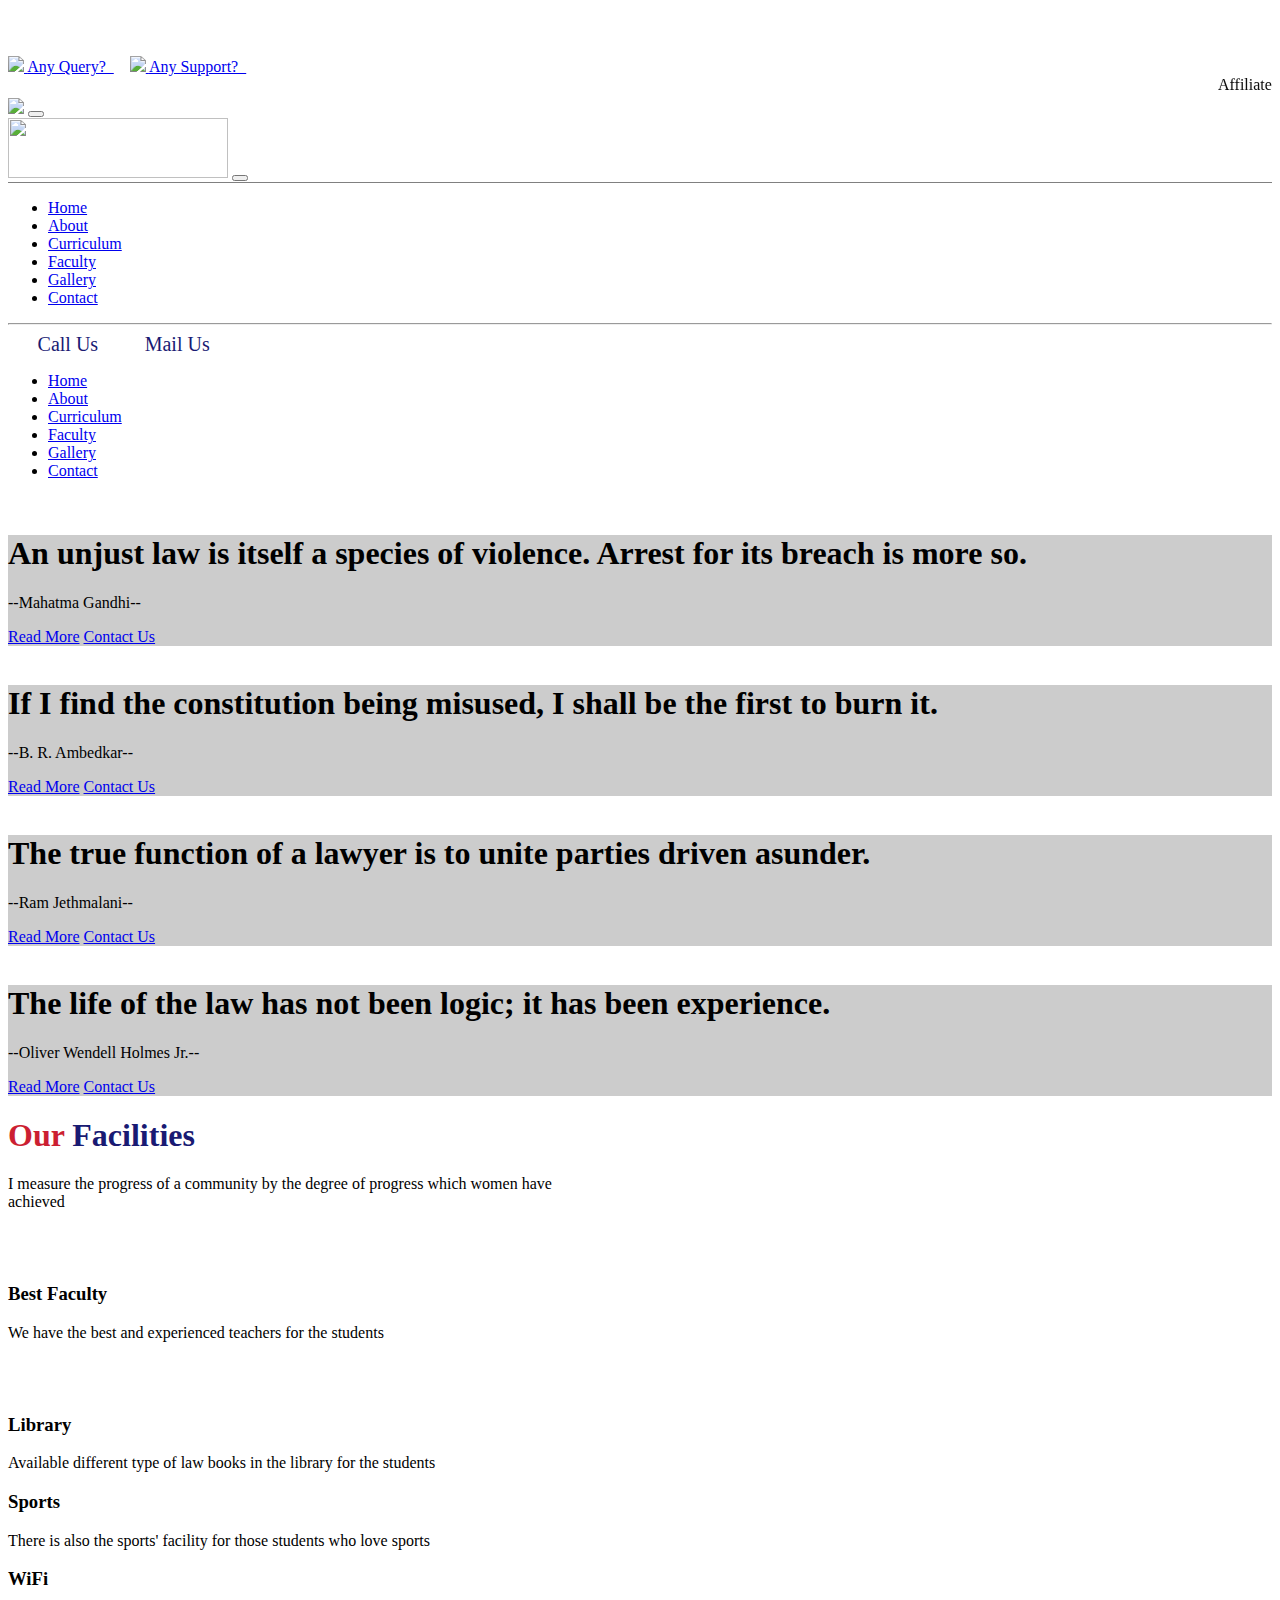
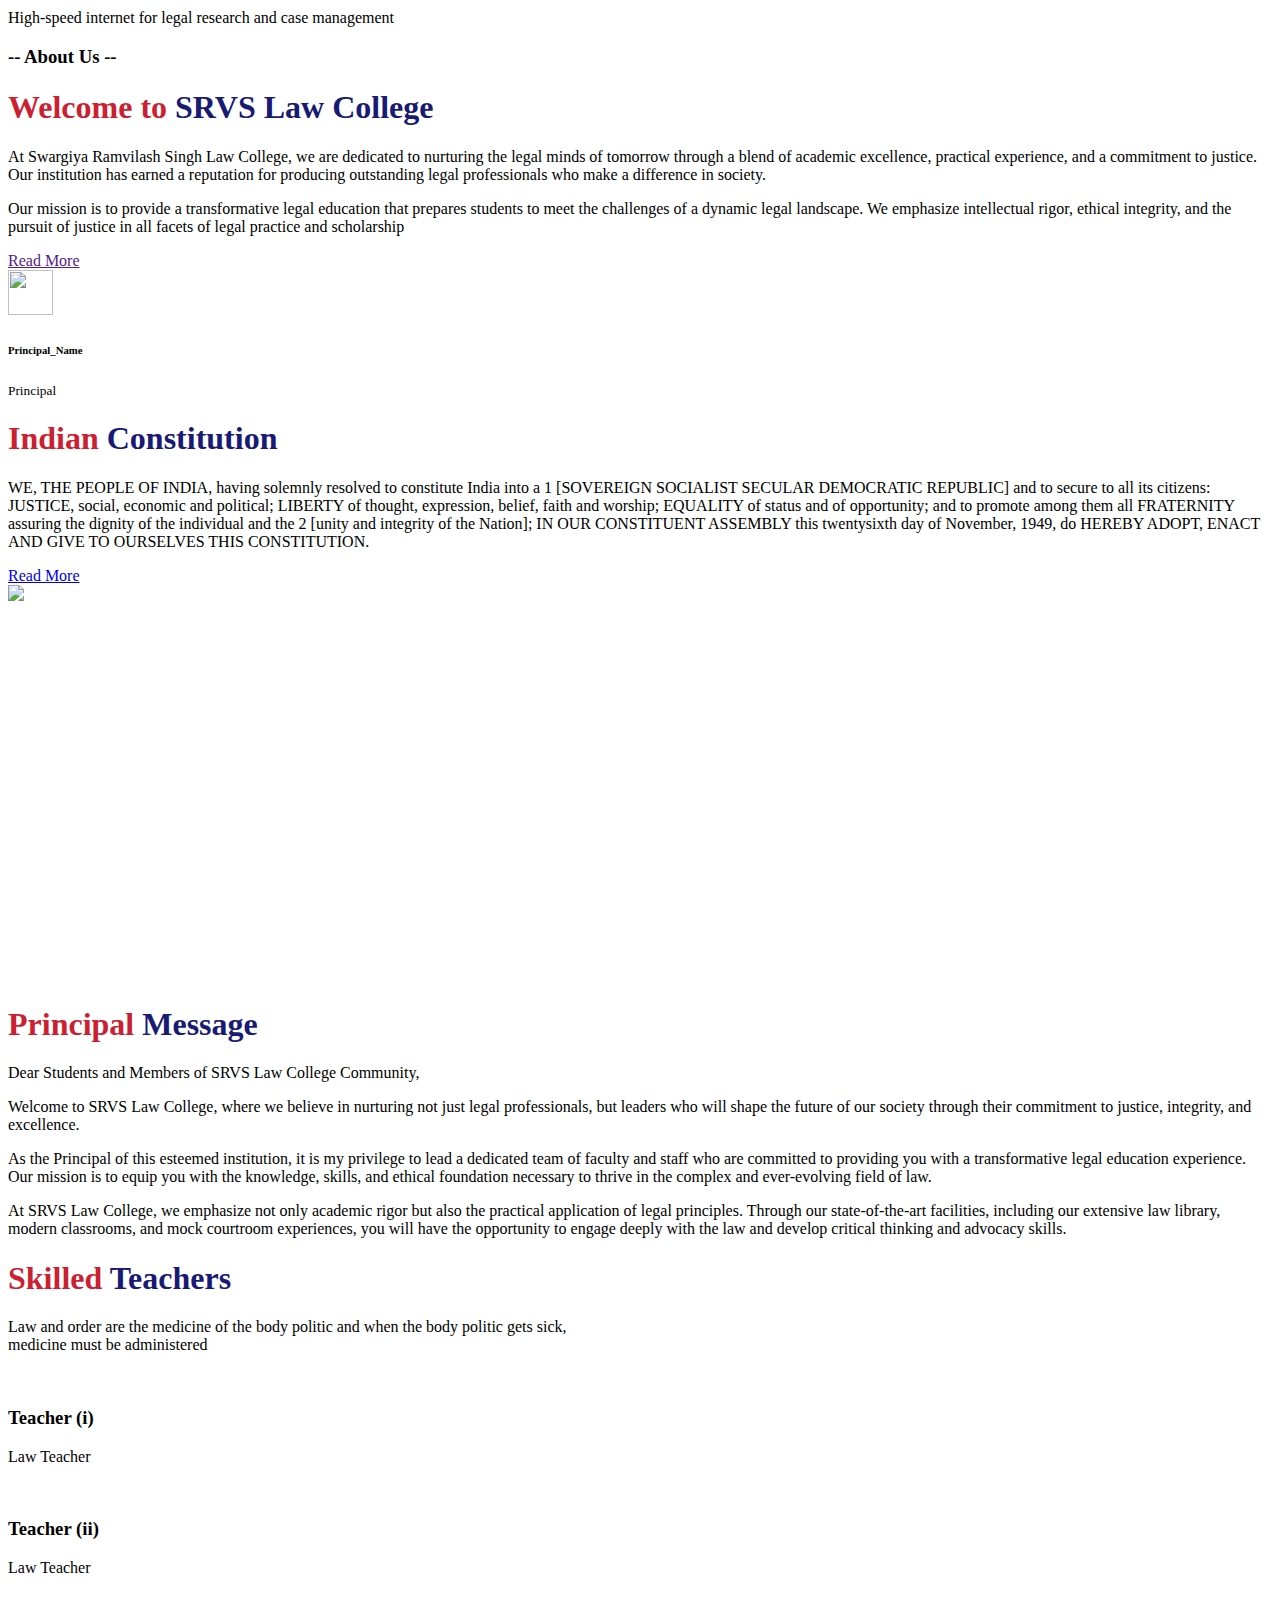
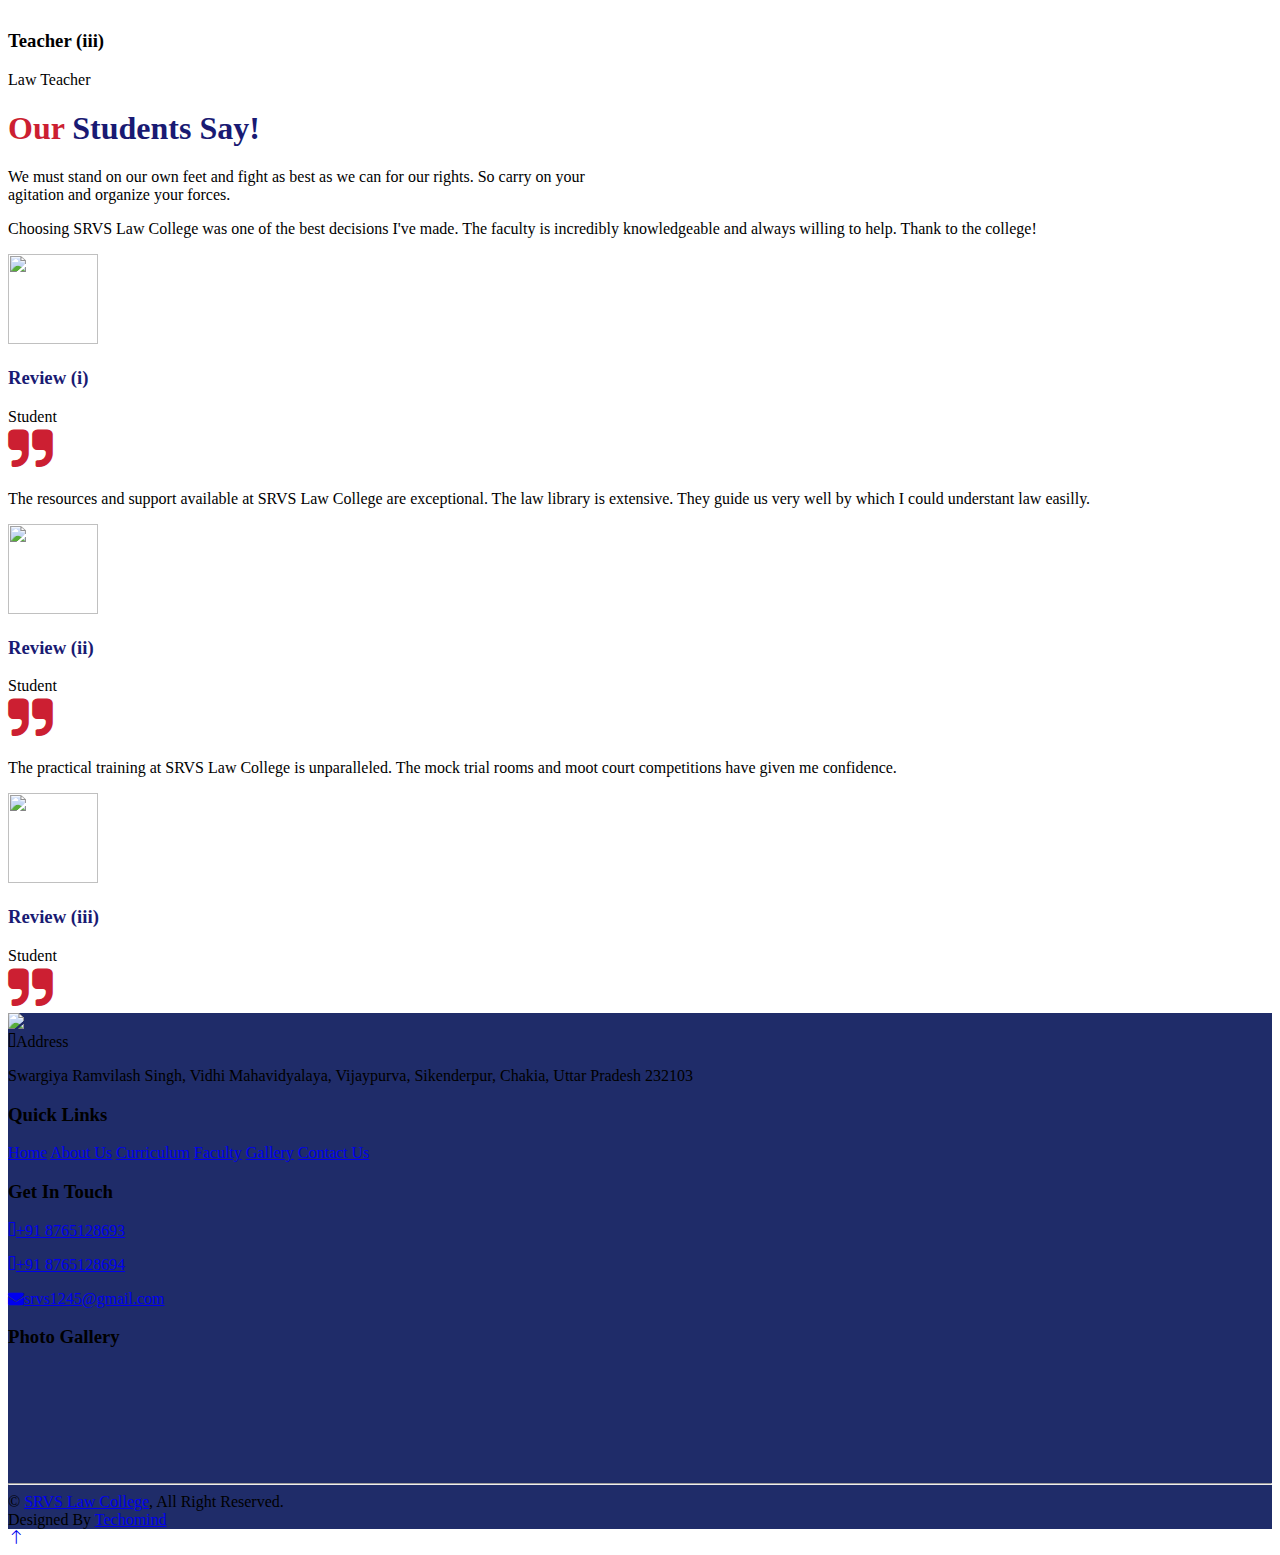
==== index.html @ 348eb36b "Add files via upload" ====
<!DOCTYPE html>
<html lang="en">

<head>
    <meta charset="utf-8">
    <title>Landing Page</title>
    <meta content="width=device-width, initial-scale=1.0" name="viewport">

    <!-- Favicon -->
    <link href="img/titlelogo.jpg" rel="icon">

    <!-- Google Web Fonts -->
    <link rel="preconnect" href="https://fonts.googleapis.com">
    <link rel="preconnect" href="https://fonts.gstatic.com" crossorigin>
    <link href="https://fonts.googleapis.com/css2?family=Heebo:wght@400;500;600&family=Inter:wght@600&family=Lobster+Two:wght@700&display=swap" rel="stylesheet">
    
    <!-- Icon Font Stylesheet -->
    <link href="https://cdnjs.cloudflare.com/ajax/libs/font-awesome/5.10.0/css/all.min.css" rel="stylesheet">
    <link href="https://cdn.jsdelivr.net/npm/bootstrap-icons@1.4.1/font/bootstrap-icons.css" rel="stylesheet">

    <!-- Libraries Stylesheet -->
    <link href="lib/animate/animate.min.css" rel="stylesheet">
    <link href="lib/owlcarousel/assets/owl.carousel.min.css" rel="stylesheet">

    <!-- Customized Bootstrap Stylesheet -->
    <link href="css/bootstrap.min.css" rel="stylesheet">

<!---cdn for font awesome-->
		<link rel="stylesheet" href="https://cdnjs.cloudflare.com/ajax/libs/font-awesome/6.4.2/css/all.min.css"
        integrity="sha512-z3gLpd7yknf1YoNbCzqRKc4qyor8gaKU1qmn+CShxbuBusANI9QpRohGBreCFkKxLhei6S9CQXFEbbKuqLg0DA=="
        crossorigin="anonymous" referrerpolicy="no-referrer" />
		<link rel="stylesheet" href="https://cdnjs.cloudflare.com/ajax/libs/font-awesome/4.7.0/css/font-awesome.min.css">

    <!-- Template Stylesheet -->
    <link href="css/style.css" rel="stylesheet">
</head>

<body>
    <div class="container-xxl bg-white p-0">
        <!-- Spinner Start -->
        <div id="spinner" class="show bg-white position-fixed translate-middle w-100 vh-100 top-50 start-50 d-flex align-items-center justify-content-center">
            <div class="spinner-border text-primary" style="width: 3rem; height: 3rem;" role="status">
                <span class="sr-only">Loading...</span>
            </div>
        </div>
        <!-- Spinner End -->


        <!--top navbar-->
		<div class='container-fluid'>
			<div class='row TopNav'>
				<div class='col-4'>
					<a href='tel:8765128693'>
						<img src='img/phone.png' style='height:25px;'/>
					<span class='TopNavContent'>Any Query?&ensp;</span></a>
					&ensp;
					<a href='mailto: srvs1245@gmail.com'>
						<img src='img/email.png' style='height:25px;'/>
						<span class='TopNavContent'>
						Any Support?&ensp;</span></a>
				</div>
				<div class='col-8'>
				<marquee>
				Affiliated to Mahatma Gandhi Kashi Vidhyapith
				</marquee>
				</div>
			</div>
		</div>
		<!--end of top navbar-->
		<!--- header-->
		<div class="container-fluid sticky-top">
			<!--navbar-->
			<div class="row p-0">
				<div class=""  style="padding:0 !important">
					<nav class="navbar navbar-expand-lg navbar-light" style="background:white;">
						<img class='LogoCss'  src="img/logolaw2.png"/>
						
						<!-- Offcanvas toggle button (visible on all screen sizes) -->
						<button class="navbar-toggler" type="button" data-bs-toggle="offcanvas" data-bs-target="#offcanvasExample"
						aria-controls="offcanvasExample">
							<div class="burger" id="burger">
								<div class="line1"></div>
								<div class="line2"></div>
								<div class="line3"></div>
							</div>
						</button>
						
						<!-- Navbar items -->
						<div class="offcanvas offcanvas-start" tabindex="-1" id="offcanvasExample" aria-labelledby="offcanvasExampleLabel">
							<div class=" offcanvas-header" style='border-bottom:1px solid grey;'>
								<img src="img/logolaw2.png" style="width:220px;height:60px;"/>
								<button type="button" class="btn-close text-reset" data-bs-dismiss="offcanvas" aria-label="Close"></button>
							</div>
							<div class="mt-4 offcanvas-body">
							<ul class="navbar-nav">
							<li class="nav-item selectedmenu">
							<a class="nav-link active" aria-current="page" href="index.html">Home</a>
							</li>
							<li class="nav-item">
							<a class="nav-link active" href="About.html">About</a>
							</li>
							<li class="nav-item">
							<a class="nav-link active" href="Curriculum.html">Curriculum</a>
							</li>
							<li class="nav-item">
							<a class="nav-link active" href="Faculty.html">Faculty</a>
							</li>
							<li class="nav-item">
							<a class="nav-link active" href="Gallery.html">Gallery</a>
							</li>
							<li class="nav-item">
							<a class="nav-link active" href="Contact.html">Contact</a>
							</li>
							</ul><hr>		
				<a href='tel:8765128693'style='text-decoration:none;color:#191A73;font-size:20px;margin-left:9px;'>
								<i class="fa-solid fa-phone-volume"></i>
								
							<span class='TopNavContent'>Call Us&ensp;</span></a>
							&ensp;
							<a href='mailto: srvs1245@gmail.com' style='text-decoration:none;color:#191A73;font-size:20px;'>
<i class="fa-solid fa-envelope"></i>
								<span class='TopNavContent'>
								Mail Us&ensp;</span></a>
						</div>
						
						</div>
						<!-- Navbar items (visible on larger screens) -->
						<div class='MenuGap'></div>
						<div class="collapse navbar-collapse ms-auto" id="navbarNav">
							<ul class="navbar-nav">
								<li class="nav-item selectedmenu">
									<a class="nav-link" aria-current="page" href="index.html">Home</a>
								</li>
								<li class="nav-item">
									<a class="nav-link active" href="About.html">About</a>
								</li>
								<li class="nav-item">
									<a class="nav-link active" href="Curriculum.html">Curriculum</a>
								</li>
								<li class="nav-item">
									<a class="nav-link active" href="Faculty.html">Faculty</a>
								</li>
								<li class="nav-item">
									<a class="nav-link active" href="Gallery.html">Gallery</a>
								</li>
								<li class="nav-item">
									<a class="nav-link active" href="Contact.html">Contact</a>
								</li>
							</ul>
						</div>
					</nav>
				</div>
			</div>
		</div>
		<!--end of navbar-->


        <!-- Carousel Start -->
        <div class="container-fluid p-0 mb-5">
            <div class="owl-carousel header-carousel position-relative">
                <div class="owl-carousel-item position-relative">
                    <img class="img-fluid" src="img/Carousel1.jpg" alt="">
                    <div class="position-absolute top-0 start-0 w-100 h-100 d-flex align-items-center" style="background: rgba(0, 0, 0, .2);">
                        <div class="container">
                            <div class="row justify-content-start">
                                <div class="col-10 col-lg-8">
                                    <h1 class="display-2 text-white animated slideInDown mb-4">An unjust law is itself a species of violence. Arrest for its breach is more so.</h1>
                                    <p class="fs-5 fw-medium text-white mb-4 pb-2">--Mahatma Gandhi--</p>
                                    <a href="About.html" class="btn btn MainBtn1 rounded-pill py-sm-3 px-sm-5 me-3 animated slideInLeft">Read More</a>
                                    <a href="Contact.html" class="btn btn MainBtn2 rounded-pill py-sm-3 px-sm-5 animated slideInRight">Contact Us</a>
                                </div>
                            </div>
                        </div>
                    </div>
                </div>
				<div class="owl-carousel-item position-relative">
                    <img class="img-fluid" src="img/Carousel4.jpg" alt="">
                    <div class="position-absolute top-0 start-0 w-100 h-100 d-flex align-items-center" style="background: rgba(0, 0, 0, .2);">
                        <div class="container">
                            <div class="row justify-content-start">
                                <div class="col-10 col-lg-8">
                                    <h1 class="display-2 text-white animated slideInDown mb-4">If I find the constitution being misused, I shall be the first to burn it.</h1>
                                    <p class="fs-5 fw-medium text-white mb-4 pb-2">--B. R. Ambedkar--</p>
                                    <a href="About.html" class="btn btn MainBtn1 rounded-pill py-sm-3 px-sm-5 me-3 animated slideInLeft">Read More</a>
                                    <a href="Contact.html" class="btn btn MainBtn2 rounded-pill py-sm-3 px-sm-5 animated slideInRight">Contact Us</a>
                                </div>
                            </div>
                        </div>
                    </div>
                </div>
				<div class="owl-carousel-item position-relative">
                    <img class="img-fluid" src="img/Carousel3.jpg" alt="">
                    <div class="position-absolute top-0 start-0 w-100 h-100 d-flex align-items-center" style="background: rgba(0, 0, 0, .2);">
                        <div class="container">
                            <div class="row justify-content-start">
                                <div class="col-10 col-lg-8">
                                    <h1 class="display-2 text-white animated slideInDown mb-4">The true function of a lawyer is to unite parties driven asunder.</h1>
                                    <p class="fs-5 fw-medium text-white mb-4 pb-2">--Ram Jethmalani--</p>
               <a href="About.html" class="btn btn MainBtn1 rounded-pill py-sm-3 px-sm-5 me-3 animated slideInLeft">Read More</a>
                                    <a href="Contact.html" class="btn btn MainBtn2 rounded-pill py-sm-3 px-sm-5 animated slideInRight">Contact Us</a>
                                </div>
                            </div>
                        </div>
                    </div>
                </div>
                <div class="owl-carousel-item position-relative">
                    <img class="img-fluid" src="img/Carousel2.jpg" alt="">
                    <div class="position-absolute top-0 start-0 w-100 h-100 d-flex align-items-center" style="background: rgba(0, 0, 0, .2);">
                        <div class="container">
                            <div class="row justify-content-start">
                                <div class="col-10 col-lg-8">
                                    <h1 class="display-2 text-white animated slideInDown mb-4">The life of the law has not been logic; it has been experience.</h1>
                                    <p class="fs-5 fw-medium text-white mb-4 pb-2">--Oliver Wendell Holmes Jr.--</p>
               <a href="About.html" class="btn btn MainBtn1 rounded-pill py-sm-3 px-sm-5 me-3 animated slideInLeft">Read More</a>
                                    <a href="Contact.html" class="btn btn MainBtn2 rounded-pill py-sm-3 px-sm-5 animated slideInRight">Contact Us</a>
                                </div>
                            </div>
                        </div>
                    </div>
                </div>
            </div>
        </div>
        <!-- Carousel End -->


        <!-- Facilities Start -->
        <div class="container-xxl">
            <div class="container">
                <div class="text-center mx-auto mb-5 wow fadeInUp" data-wow-delay="0.1s" style="max-width: 600px;">
				
                    <h1 style='color:#191A73;' class="mb-3">
						<span style='color:#CC1F32;' >Our</span> Facilities
						</h1>
                    <p>I measure the progress of a community by the degree of progress which women have achieved</p>
                </div>
                <div class="row g-4">
                    <div class="col-lg-3 col-sm-6 wow fadeInUp" data-wow-delay="0.1s">
                        <div class="facility-item">
                           
                            <div class="facility-text bg-primary">
							<i class="fa-solid fa-2x fa-user-tie"></i>
                                <h3 class="text-primary mb-3">Best Faculty</h3>
                                <p class="mb-0">We have the best and experienced teachers for the students</p>
                            </div>
                        </div>
                    </div>
                    <div class="col-lg-3 col-sm-6 wow fadeInUp" data-wow-delay="0.3s">
                        <div class="facility-item">
                          
                            <div class="facility-text bg-success">
							<i class="fa-solid fa-2x fa-book"></i>
                                <h3 class="text-success mb-3">Library</h3>
                                <p class="mb-0">Available different type of law books in the library for the students </p>
                            </div>
                        </div>
                    </div>
                    <div class="col-lg-3 col-sm-6 wow fadeInUp" data-wow-delay="0.5s">
                        <div class="facility-item">
                            
                            <div class="facility-text bg-warning">
							<i class="fa-solid fa-2x fa-baseball"></i>
                                <h3 class="text-warning mb-3">Sports</h3>
                                <p class="mb-0">There is also the sports' facility for those students who love sports</p>
                            </div>
                        </div>
                    </div>
                    <div class="col-lg-3 col-sm-6 wow fadeInUp" data-wow-delay="0.7s">
                        <div class="facility-item">
                           
                            <div class="facility-text bg-info">
							<i class="fa-solid fa-2x fa-house-signal"></i>
                                <h3 class="text-info mb-3">WiFi</h3>
                                <p class="mb-0"> High-speed internet for legal research and case management</p>
                            </div>
                        </div>
                    </div>
                </div>
            </div>
        </div>
        <!-- Facilities End -->


        <!-- About Start -->
        <div class="container-xxl py-5 bg-light mt-5">
            <div class="container">
                <div class="row g-5 align-items-center">
                    <div class="col-lg-6 wow fadeInUp" data-wow-delay="0.1s">
					<h3 style='color:black;'>-- About Us --</h3>
                          <h1 style='color:#191A73;' class="mb-3">
						<span style='color:#CC1F32;' >Welcome to</span> SRVS Law College</h1>
                        <p>
At Swargiya Ramvilash Singh Law College, we are dedicated to nurturing the legal minds of tomorrow through a blend of academic excellence, practical experience, and a commitment to justice. Our institution has earned a reputation for producing outstanding legal professionals who make a difference in society.</p>
                        <p class="mb-4">Our mission is to provide a transformative legal education that prepares students to meet the challenges of a dynamic legal landscape. We emphasize intellectual rigor, ethical integrity, and the pursuit of justice in all facets of legal practice and scholarship</p>
                        <div class="row g-4 align-items-center">
                            <div class="col-sm-6">
                                <a class="btn btn MainBtn1 rounded-pill py-3 px-5" href="">Read More</a>
                            </div>
                            <div class="col-sm-6">
                                <div class="d-flex align-items-center">
                                    <img class="rounded-circle flex-shrink-0" src="img/user.jpg" alt="" style="width: 45px; height: 45px;">
                                    <div class="ms-3">
                                        <h6 class="text-primary mb-1">Principal_Name</h6>
                                        <small>Principal</small>
                                    </div>
                                </div>
                            </div>
                        </div>
                    </div>
                    <div class="col-lg-6 about-img wow fadeInUp" data-wow-delay="0.5s">
                        <div class="row">
                            <div class="col-12 text-center">
                                <img class="img-fluid w-75 rounded-circle bg-light p-3" src="img/About1.png" alt="">
                            </div>
                            <div class="col-6 text-start" style="margin-top: -150px;">
                                <img class="img-fluid w-100 rounded-circle bg-light p-3" src="img/About3.jpg" alt="">
                            </div>
                            <div class="col-6 text-end" style="margin-top: -150px;">
                                <img class="img-fluid w-100 rounded-circle bg-light p-3" src="img/About2.png" alt="">
                            </div>
                        </div>
                    </div>
                </div>
            </div>
        </div>
        <!-- About End -->


        <!-- Indian Constitution Start -->
        <div class="discount wow zoomIn" data-wow-delay="0.1s">
            <div class="container">
            <div class="row">
                <div class="section-header">
				
				  <h1 style='color:#191A73;' class="mb-3">
						<span style='color:#CC1F32;' >Indian </span>   Constitution 
							</h1>
                    
                </div>
                <div class="container discount-text">
				<p>WE, THE PEOPLE OF INDIA, having solemnly
resolved to constitute India into a 1
[SOVEREIGN
SOCIALIST SECULAR DEMOCRATIC REPUBLIC] and
to secure to all its citizens:
JUSTICE, social, economic and political;
LIBERTY of thought, expression, belief, faith and
worship;
EQUALITY of status and of opportunity;
and to promote among them all
FRATERNITY assuring the dignity of the individual
and the 2
[unity and integrity of the Nation];
IN OUR CONSTITUENT ASSEMBLY this twentysixth day of November, 1949, do HEREBY ADOPT,
ENACT AND GIVE TO OURSELVES THIS
CONSTITUTION.
</p>
                   <a target='_blank' href='https://www.indiacode.nic.in/bitstream/123456789/19151/1/constitution_of_india.pdf' class="btn btn MainBtn1 rounded-pill py-3 px-5">Read More</a>
                </div>
            </div>
            </div>
        </div>
        <!-- Indian Constitution End -->

<!---Principal Message start--->
   <div class="container-xxl py-5">
            <div class="container">
                <div class="bg-light rounded">
                    <div class="row mt-3 g-0">
                        <div class="col-lg-6 wow fadeIn" data-wow-delay="0.1s" style="min-height: 400px;">
                            <div class="position-relative h-100">
                                <img class="position-absolute w-100 h-100 rounded" src="img/consti.jpg">
                            </div>
                        </div>
                        <div class="col-lg-6 wow fadeIn" data-wow-delay="0.5s">
                            <div class=" d-flex flex-column justify-content-center PrincipalMsg">
                            <h1 style='color:#191A73;' class="">
						<span style='color:#CC1F32;' >Principal </span>   Message 
							</h1>
                                <p class="mb-4 mt-3">
								Dear Students and Members of SRVS Law College Community,</p>
<p>
Welcome to SRVS Law College, where we believe in nurturing not just legal professionals, but leaders who will shape the future of our society through their commitment to justice, integrity, and excellence.</p>
<p>
As the Principal of this esteemed institution, it is my privilege to lead a dedicated team of faculty and staff who are committed to providing you with a transformative legal education experience. Our mission is to equip you with the knowledge, skills, and ethical foundation necessary to thrive in the complex and ever-evolving field of law.</p>
<p>
At SRVS Law College, we emphasize not only academic rigor but also the practical application of legal principles. Through our state-of-the-art facilities, including our extensive law library, modern classrooms, and mock courtroom experiences, you will have the opportunity to engage deeply with the law and develop critical thinking and advocacy skills.
                                </p>
               
                            </div>
                        </div>
                    </div>
                </div>
            </div>
        </div>
<!---Principal Message end--->

        <!-- Team Start -->
        <div class="container-xxl">
            <div class="container">
                <div class="text-center mx-auto mb-5 wow fadeInUp" data-wow-delay="0.1s" style="max-width: 600px;">
                     <h1 style='color:#191A73;' class="">
						<span style='color:#CC1F32;' >Skilled </span>   Teachers 
							</h1>
                    <p>Law and order are the medicine of the body politic and when the body politic gets sick, medicine must be administered</p>
                </div>
                <div class="row g-4">
                    <div class="col-lg-4 col-md-6 wow fadeInUp" data-wow-delay="0.1s">
                        <div class="team-item position-relative">
                            <img class="img-fluid rounded-circle w-75" src="img/Team1.png" alt="">
                            <div class="team-text">
                                <h3>Teacher (i)</h3>
                                <p>Law Teacher</p>
                                <div class="d-flex align-items-center">
                                </div>
                            </div>
                        </div>
                    </div>
                    <div class="col-lg-4 col-md-6 wow fadeInUp" data-wow-delay="0.3s">
                        <div class="team-item position-relative">
                            <img class="img-fluid rounded-circle w-75" src="img/Team2.png" alt="">
                            <div class="team-text">
                                <h3>Teacher (ii)</h3>
                                <p>Law Teacher</p>
                                <div class="d-flex align-items-center">
                     
                                </div>
                            </div>
                        </div>
                    </div>
                    <div class="col-lg-4 col-md-6 wow fadeInUp" data-wow-delay="0.5s">
                        <div class="team-item position-relative">
                            <img class="img-fluid rounded-circle w-75" src="img/Team3.png" alt="">
                            <div class="team-text">
                                <h3>
								Teacher (iii)
								</h3>
                                <p>Law Teacher</p>
                                <div class="d-flex align-items-center">
              
                                </div>
                            </div>
                        </div>
                    </div>
                </div>
            </div>
        </div>
        <!-- Team End -->


        <!-- Testimonial Start -->
        <div class="container-xxl py-5">
            <div class="container">
                <div class="text-center mx-auto mb-5 wow fadeInUp" data-wow-delay="0.1s" style="max-width: 600px;">
                  <h1 style='color:#191A73;' class="">
						<span style='color:#CC1F32;' >Our </span>   Students Say! 
							</h1>
                    <p>We must stand on our own feet and fight as best as we can for our rights. So carry on your agitation and organize your forces. </p>
                </div>
                <div class="owl-carousel testimonial-carousel wow fadeInUp" data-wow-delay="0.1s">
                    <div class="testimonial-item bg-light rounded p-5">
                        <p class="fs-5">Choosing SRVS Law College was one of the best decisions I've made. The faculty is incredibly knowledgeable and always willing to help. Thank to the college!</p>
                        <div class="d-flex align-items-center bg-white me-n5" style="border-radius: 50px 0 0 50px;">
                            <img class="img-fluid flex-shrink-0 rounded-circle" src="img/testimonial1.png" style="width: 90px; height: 90px;">
                            <div class="ps-3">
                                <h3 class="mb-1" style='color:#191A73;'>Review (i)</h3>
                                <span>Student</span>
                            </div>
                            <i class="fa fa-quote-right fa-3x ms-auto d-none d-sm-flex" style='color:#CC1F32;'></i>
                        </div>
                    </div>
                    <div class="testimonial-item bg-light rounded p-5">
                        <p class="fs-5">The resources and support available at SRVS Law College are exceptional. The law library is extensive. They guide us very well by which I could understant law easilly.</p>
                        <div class="d-flex align-items-center bg-white me-n5" style="border-radius: 50px 0 0 50px;">
                            <img class="img-fluid flex-shrink-0 rounded-circle" src="img/testimonial2.png" style="width: 90px; height: 90px;">
                            <div class="ps-3">
                                <h3 class="mb-1" style='color:#191A73;'>Review (ii)</h3>
                                <span>Student</span>
                            </div>
                            <i class="fa fa-quote-right fa-3x ms-auto d-none d-sm-flex" style='color:#CC1F32;'></i>
                        </div>
                    </div>
                    <div class="testimonial-item bg-light rounded p-5">
                        <p class="fs-5">The practical training at SRVS Law College is unparalleled. The mock trial rooms and moot court competitions have given me confidence.</p>
                        <div class="d-flex align-items-center bg-white me-n5" style="border-radius: 50px 0 0 50px;">
                            <img class="img-fluid flex-shrink-0 rounded-circle" src="img/testimonial3.png" style="width: 90px; height: 90px;">
                            <div class="ps-3">
                                <h3 class="mb-1" style='color:#191A73;'>Review (iii)</h3>
                                <span>Student</span>
                            </div>
                            <i class="fa fa-quote-right fa-3x ms-auto d-none d-sm-flex" style='color:#CC1F32;'></i>
                        </div>
                    </div>
                </div>
            </div>
        </div>
        <!-- Testimonial End -->


        <!-- Footer Start -->
        <div class="container-fluid text-white-50 footer mt-5 wow fadeIn" style='background:#1f2c69;' data-wow-delay="0.1s">
                <div class="row">
				 <div class="col-lg-4 col-md-6">
                        <img class='LogoCss mb-4' src='img/logolaw3.png'/><br>
						<i class="fa fa-map-marker-alt me-3 text-light"></i><span class='text-light'>Address</span>
                        <p class='mt-2'>Swargiya Ramvilash Singh, Vidhi Mahavidyalaya, Vijaypurva, Sikenderpur, Chakia, Uttar Pradesh 232103</p>
                    </div>
                    
                    <div class="col-lg-2 col-md-6">
                        <h3 class="text-white mb-4">Quick Links</h3>
						 <a class="btn btn-link text-white-50" href="index.html">Home</a>
                        <a class="btn btn-link text-white-50" href="About.html">About Us</a>
                       
                        <a class="btn btn-link text-white-50" href="Curriculum.html">Curriculum</a>
                        <a class="btn btn-link text-white-50" href="Faculty.html">Faculty</a>
                        <a class="btn btn-link text-white-50" href="Gallery.html">Gallery</a>
						 <a class="btn btn-link text-white-50" href="Contact.html">Contact Us</a>
                    </div>
					<div class="col-lg-3 col-md-6">
                        <h3 class="text-white mb-4">Get In Touch</h3>
                        <a class='ContentLink' href='tel:+91 8765128693'>
                        <p class="mb-2"><i class="fa fa-phone-alt me-3"></i>+91 8765128693</p>
						</a>
						 <a class='ContentLink' href='tel:+91 8765128694 '>
                        <p class="mb-2"><i class="fa fa-phone-alt me-3"></i>+91 8765128694 </p>
						</a>
						 <a class='ContentLink' href='mailto:srvs1245@gmail.com'>
                        <p class="mb-2"><i class="fa fa-envelope me-3"></i>srvs1245@gmail.com</p>
						</a>
                        <!---	<div class="d-flex pt-2">
                            <a class="btn btn-outline-light btn-social" href=""><i class="fab fa-twitter"></i></a>
                            <a class="btn btn-outline-light btn-social" href="https://www.facebook.com/srvsbed.sikanderpur/"><i class="fab fa-facebook-f"></i></a>
                            <a class="btn btn-outline-light btn-social" href=""><i class="fab fa-youtube"></i></a>
                            <a class="btn btn-outline-light btn-social" href=""><i class="fab fa-linkedin-in"></i></a>
                        </div>-->
                    </div>
                    <div class="col-lg-3 col-md-6">
                        <h3 class="text-white mb-4">Photo Gallery</h3>
                        <div class="row g-2 pt-2">
                            <div class="col-4">
                                <img class="img-fluid rounded bg-light p-1" src="img/footimg1.jpg" alt="">
                            </div>
                            <div class="col-4">
                                <img class="img-fluid rounded bg-light p-1" src="img/footimg2.jpg" alt="">
                            </div>
                            <div class="col-4">
                                <img class="img-fluid rounded bg-light p-1" src="img/footimg3.jpg" alt="">
                            </div>
                            <div class="col-4">
                                <img class="img-fluid rounded bg-light p-1" src="img/footimg4.jpg" alt="">
                            </div>
                            <div class="col-4">
                                <img class="img-fluid rounded bg-light p-1" src="img/footimg5.jpg" alt="">
                            </div>
                            <div class="col-4">
                                <img class="img-fluid rounded bg-light p-1" src="img/footimg6.jpg" alt="">
                            </div>
                        </div>
                    </div>
                   
                </div><hr>
            <div class="container-fluid">
                <div class="copyright">
                    <div class="row">
                        <div class="col-md-6 text-center text-md-start mb-3 mb-md-0">
                            &copy; <a class="border-bottom" href="index.html">SRVS Law College</a>, All Right Reserved. 
					
							
                        </div>
                        <div class="col-md-6 text-center text-md-end">
                            <div class="footer-menu">
            Designed By <a class="border-bottom" href="https://techomind.com" target='_blank'>Techomind</a>
                            
                            </div>
                        </div>
                    </div>
                </div>
            </div>
        </div>
        <!-- Footer End -->


        <!-- Back to Top -->
        <a href="#" class="btn btn-lg  btn-lg-square back-to-top"><i class="bi bi-arrow-up"></i></a>
    </div>

    <!-- JavaScript Libraries -->
    <script src="https://code.jquery.com/jquery-3.4.1.min.js"></script>
    <script src="https://cdn.jsdelivr.net/npm/bootstrap@5.0.0/dist/js/bootstrap.bundle.min.js"></script>
    <script src="lib/wow/wow.min.js"></script>
    <script src="lib/easing/easing.min.js"></script>
    <script src="lib/waypoints/waypoints.min.js"></script>
    <script src="lib/owlcarousel/owl.carousel.min.js"></script>

    <!-- Template Javascript -->
    <script src="js/main.js"></script>
</body>

</html>
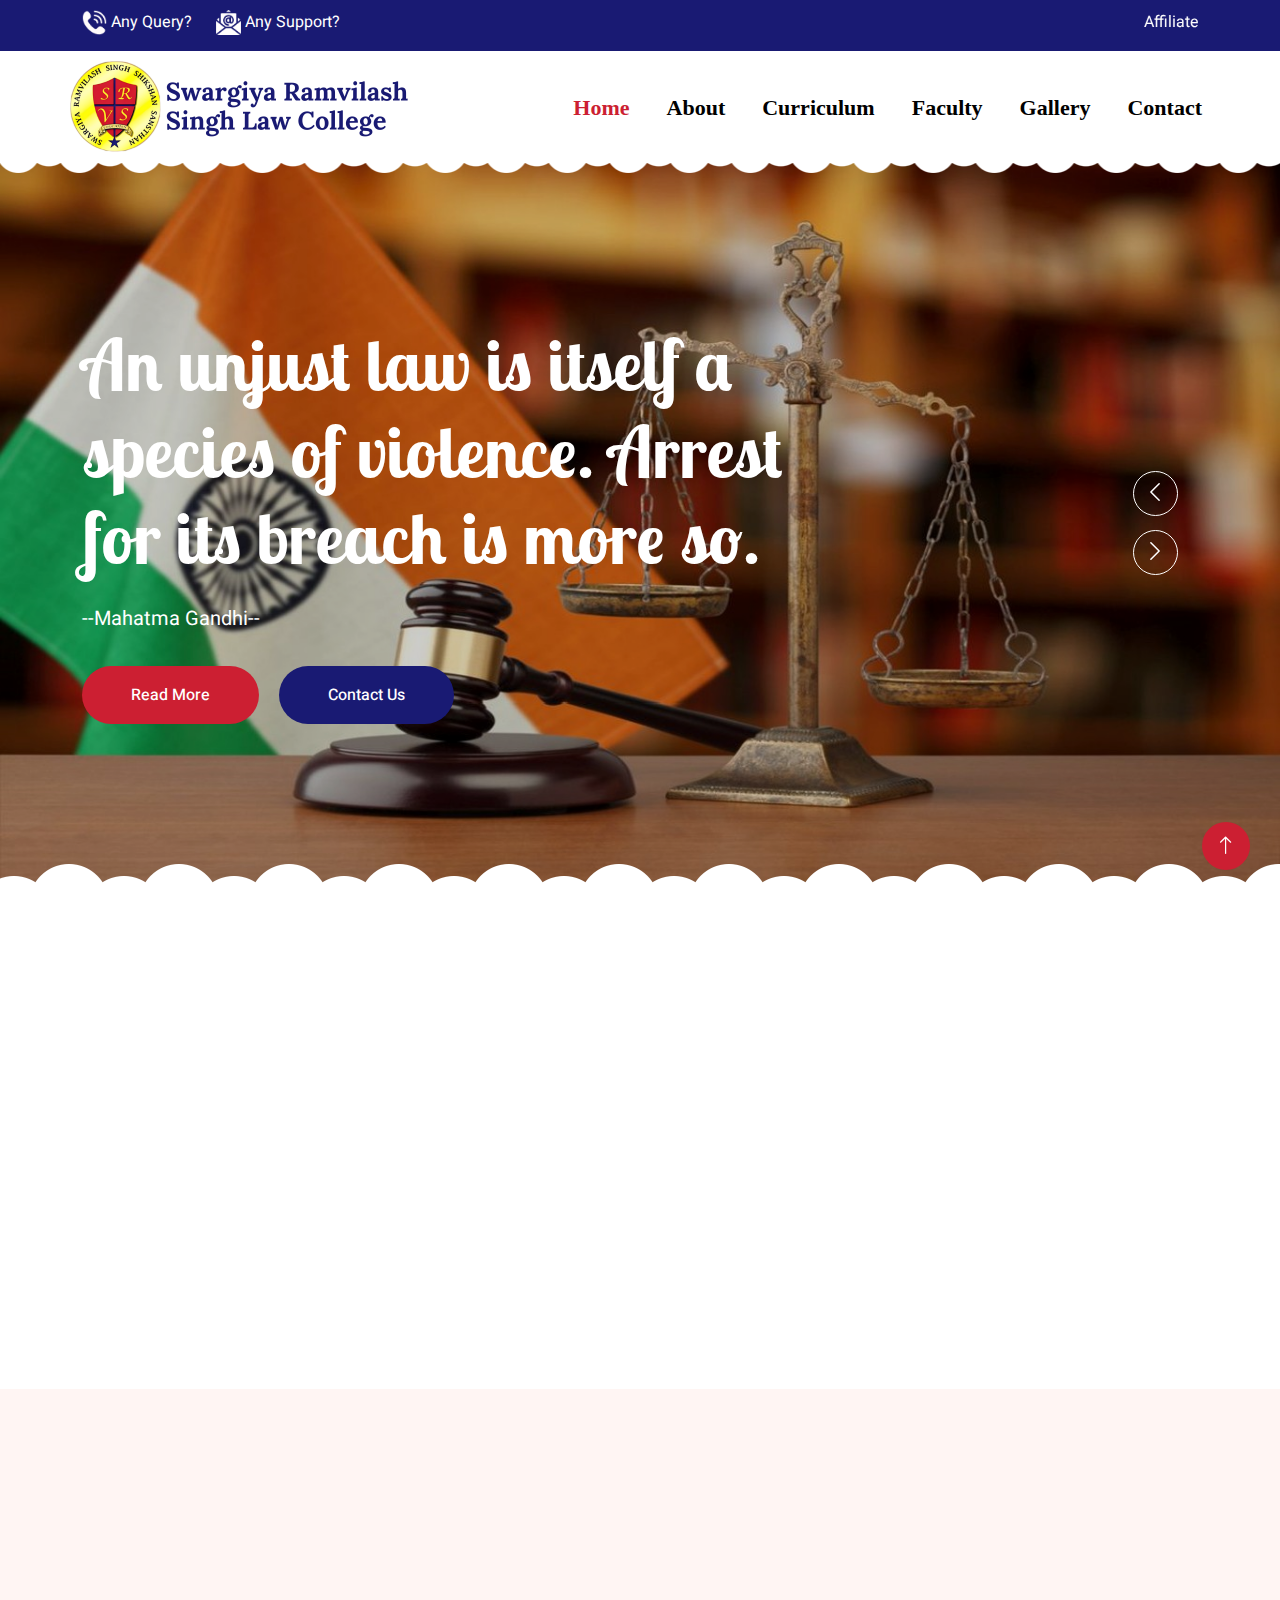
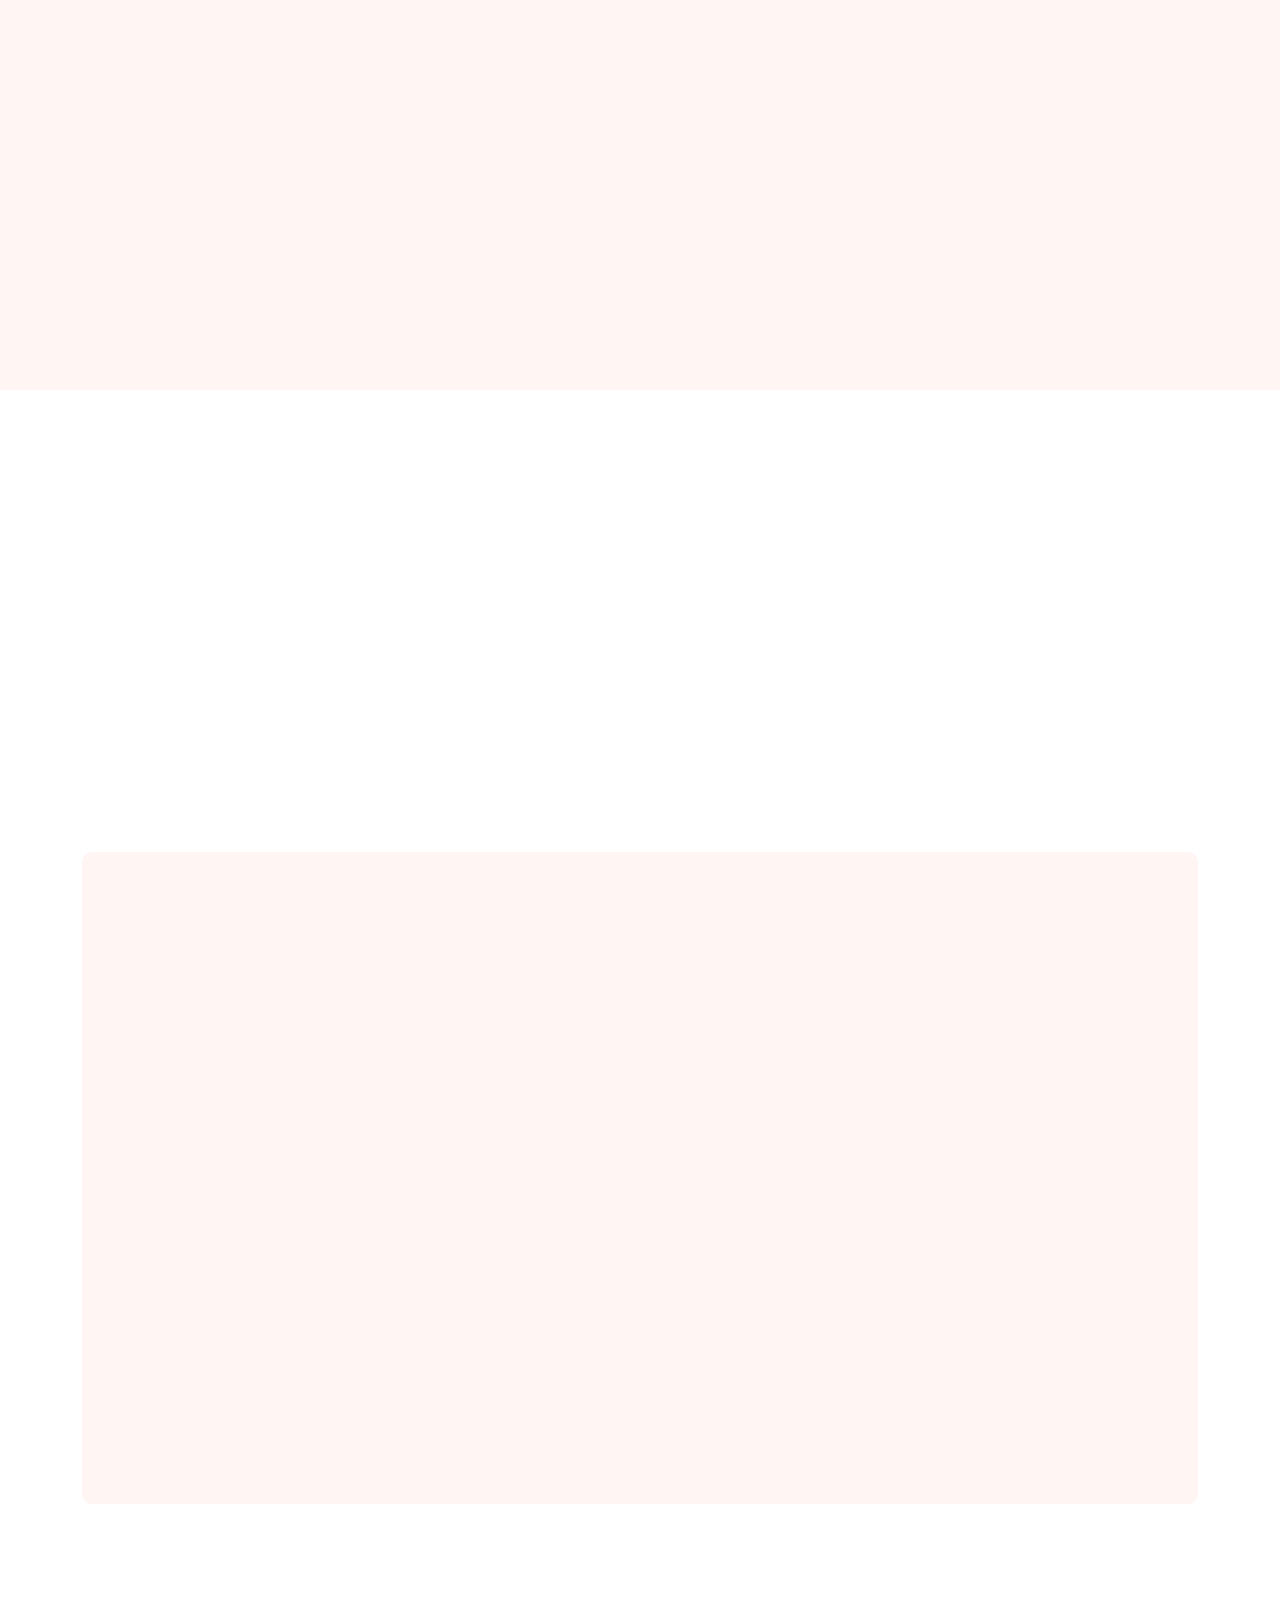
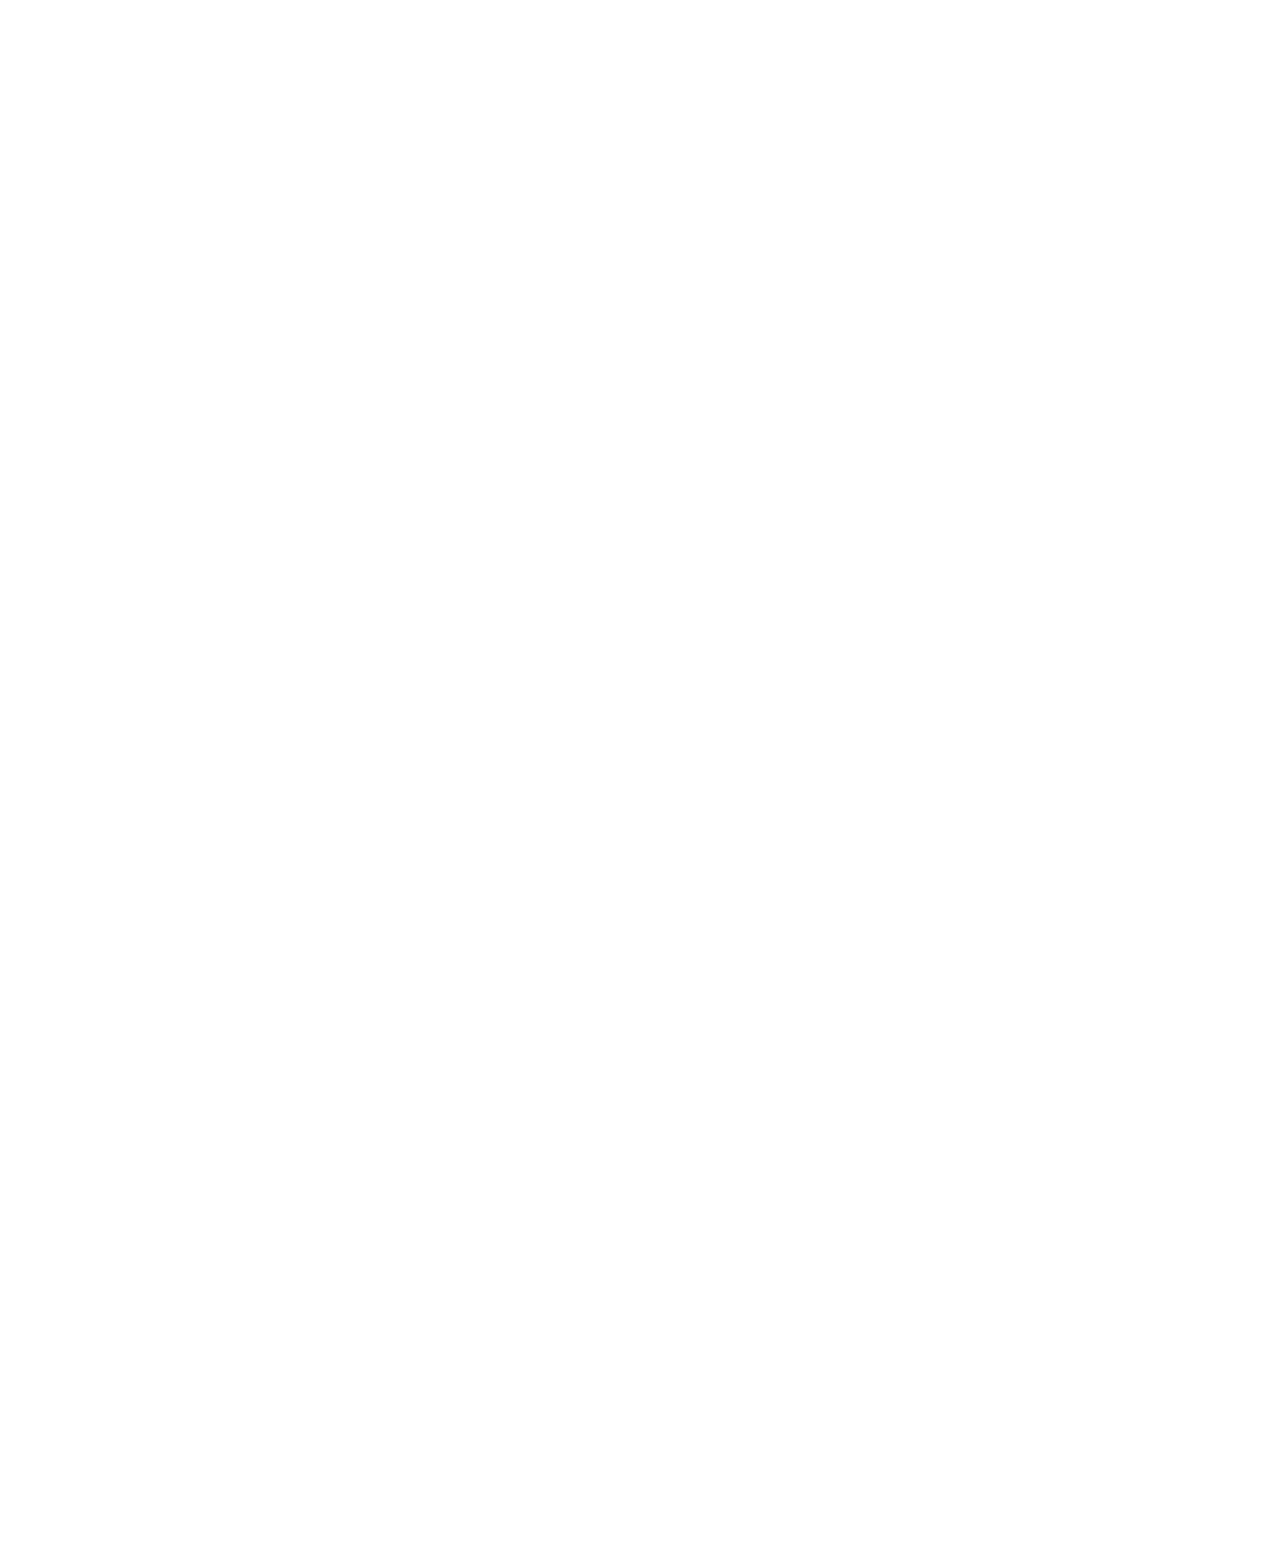
==== commit 0b9f2307: "Update index.html" ====
--- a/index.html
+++ b/index.html
@@ -3,11 +3,11 @@
 
 <head>
     <meta charset="utf-8">
-    <title>Landing Page</title>
+    <title>Welcome to SRVS Law College</title>
     <meta content="width=device-width, initial-scale=1.0" name="viewport">
 
     <!-- Favicon -->
-    <link href="img/titlelogo.jpg" rel="icon">
+    <link href="img/titlelogo.png" rel="icon">
 
     <!-- Google Web Fonts -->
     <link rel="preconnect" href="https://fonts.googleapis.com">
@@ -111,7 +111,8 @@
 							<li class="nav-item">
 							<a class="nav-link active" href="Contact.html">Contact</a>
 							</li>
-							</ul><hr>		
+							</ul>
+										<div style='border-top:1px solid grey;margin:9px -15px;'></div>
 				<a href='tel:8765128693'style='text-decoration:none;color:#191A73;font-size:20px;margin-left:9px;'>
 								<i class="fa-solid fa-phone-volume"></i>
 								
@@ -292,10 +293,8 @@
 At Swargiya Ramvilash Singh Law College, we are dedicated to nurturing the legal minds of tomorrow through a blend of academic excellence, practical experience, and a commitment to justice. Our institution has earned a reputation for producing outstanding legal professionals who make a difference in society.</p>
                         <p class="mb-4">Our mission is to provide a transformative legal education that prepares students to meet the challenges of a dynamic legal landscape. We emphasize intellectual rigor, ethical integrity, and the pursuit of justice in all facets of legal practice and scholarship</p>
                         <div class="row g-4 align-items-center">
-                            <div class="col-sm-6">
-                                <a class="btn btn MainBtn1 rounded-pill py-3 px-5" href="">Read More</a>
-                            </div>
-                            <div class="col-sm-6">
+                         
+                            <div class="col-sm-12">
                                 <div class="d-flex align-items-center">
                                     <img class="rounded-circle flex-shrink-0" src="img/user.jpg" alt="" style="width: 45px; height: 45px;">
                                     <div class="ms-3">
@@ -406,7 +405,7 @@
                 <div class="row g-4">
                     <div class="col-lg-4 col-md-6 wow fadeInUp" data-wow-delay="0.1s">
                         <div class="team-item position-relative">
-                            <img class="img-fluid rounded-circle w-75" src="img/Team1.png" alt="">
+                           <img class="img-fluid rounded-circle w-75" src="img/Team1.png" alt="" style='height:400px;width:400px;'>
                             <div class="team-text">
                                 <h3>Teacher (i)</h3>
                                 <p>Law Teacher</p>
@@ -417,7 +416,7 @@
                     </div>
                     <div class="col-lg-4 col-md-6 wow fadeInUp" data-wow-delay="0.3s">
                         <div class="team-item position-relative">
-                            <img class="img-fluid rounded-circle w-75" src="img/Team2.png" alt="">
+                            <img class="img-fluid rounded-circle w-75" src="img/Team2.png" alt="" style='height:400px;width:400px;'>
                             <div class="team-text">
                                 <h3>Teacher (ii)</h3>
                                 <p>Law Teacher</p>
@@ -429,7 +428,7 @@
                     </div>
                     <div class="col-lg-4 col-md-6 wow fadeInUp" data-wow-delay="0.5s">
                         <div class="team-item position-relative">
-                            <img class="img-fluid rounded-circle w-75" src="img/Team3.png" alt="">
+                            <img class="img-fluid rounded-circle w-75" src="img/Team3.png" alt="" style='height:400px;width:400px;'>
                             <div class="team-text">
                                 <h3>
 								Teacher (iii)
@@ -497,16 +496,19 @@
 
 
         <!-- Footer Start -->
-        <div class="container-fluid text-white-50 footer mt-5 wow fadeIn" style='background:#1f2c69;' data-wow-delay="0.1s">
+        <div class="container-fluid text-white-50 footer mt-3 wow fadeIn" style='background:#1f2c69;' data-wow-delay="0.1s">
                 <div class="row">
 				 <div class="col-lg-4 col-md-6">
-                        <img class='LogoCss mb-4' src='img/logolaw3.png'/><br>
+				 <a href='index.html'>
+                        <img class='LogoCss mb-4' src='img/logolaw3.png'/>
+				 </a>
+						<br>
 						<i class="fa fa-map-marker-alt me-3 text-light"></i><span class='text-light'>Address</span>
                         <p class='mt-2'>Swargiya Ramvilash Singh, Vidhi Mahavidyalaya, Vijaypurva, Sikenderpur, Chakia, Uttar Pradesh 232103</p>
                     </div>
                     
                     <div class="col-lg-2 col-md-6">
-                        <h3 class="text-white mb-4">Quick Links</h3>
+                        <h3 class="text-white mb-4 mt-3">Quick Links</h3>
 						 <a class="btn btn-link text-white-50" href="index.html">Home</a>
                         <a class="btn btn-link text-white-50" href="About.html">About Us</a>
                        
@@ -516,7 +518,7 @@
 						 <a class="btn btn-link text-white-50" href="Contact.html">Contact Us</a>
                     </div>
 					<div class="col-lg-3 col-md-6">
-                        <h3 class="text-white mb-4">Get In Touch</h3>
+                        <h3 class="text-white mb-4 mt-3">Get In Touch</h3>
                         <a class='ContentLink' href='tel:+91 8765128693'>
                         <p class="mb-2"><i class="fa fa-phone-alt me-3"></i>+91 8765128693</p>
 						</a>
@@ -534,7 +536,7 @@
                         </div>-->
                     </div>
                     <div class="col-lg-3 col-md-6">
-                        <h3 class="text-white mb-4">Photo Gallery</h3>
+                        <h3 class="text-white mb-4 mt-3">Photo Gallery</h3>
                         <div class="row g-2 pt-2">
                             <div class="col-4">
                                 <img class="img-fluid rounded bg-light p-1" src="img/footimg1.jpg" alt="">
@@ -595,4 +597,4 @@
     <script src="js/main.js"></script>
 </body>
 
-</html>+</html>
--- a/css/style.css
+++ b/css/style.css
@@ -0,0 +1,840 @@
+/********** Template CSS **********/
+:root {
+    --primary: #FE5D37;
+    --light: #FFF5F3;
+    --dark: #103741;
+}
+
+.back-to-top {
+    position: fixed;
+    display: none;
+    right: 30px;
+    bottom: 30px;
+    z-index: 99;
+	background:#CC1F32;
+	color:white;
+}
+.back-to-top:hover {
+	background:white;
+	color:black !important;
+	border:1px solid grey;
+}
+
+
+/*** Spinner ***/
+#spinner {
+    opacity: 0;
+    visibility: hidden;
+    transition: opacity .5s ease-out, visibility 0s linear .5s;
+    z-index: 99999;
+}
+
+#spinner.show {
+    transition: opacity .5s ease-out, visibility 0s linear 0s;
+    visibility: visible;
+    opacity: 1;
+}
+
+
+/*** Button ***/
+.btn {
+    font-weight: 500;
+    transition: .5s;
+}
+
+.MainBtn1 {
+    color: #FFFFFF;
+	background:#CC1F32;
+}
+
+.MainBtn2 {
+    color: #FFFFFF;
+	background:#191A73;
+}
+
+.MainBtn1,.MainBtn2:hover
+{
+	color: #FFFFFF !important;
+}
+
+.btn-square {
+    width: 38px;
+    height: 38px;
+}
+
+.btn-sm-square {
+    width: 32px;
+    height: 32px;
+}
+
+.btn-lg-square {
+    width: 48px;
+    height: 48px;
+}
+
+.btn-square,
+.btn-sm-square,
+.btn-lg-square {
+    padding: 0;
+    display: flex;
+    align-items: center;
+    justify-content: center;
+    font-weight: normal;
+    border-radius: 50px;
+}
+
+
+/*** Heading ***/
+h1,
+h2,
+h3,
+h4,
+.h1,
+.h2,
+.h3,
+.h4,
+.display-1,
+.display-2,
+.display-3,
+.display-4,
+.display-5,
+.display-6 {
+    font-family: 'Lobster Two', cursive;
+    font-weight: 700;
+}
+
+h5,
+h6,
+.h5,
+.h6 {
+    font-weight: 600;
+}
+
+.font-secondary {
+    font-family: 'Lobster Two', cursive;
+}
+
+
+/*Top Navbar*/
+.TopNav
+{
+background:#191A73;
+color:white;
+padding: 10px 70px;
+}
+.TopNav a
+{
+	color:white;
+	text-decoration:none;
+}
+.TopNav a:hover
+{
+	color:white;
+}
+/*end of Top Navbar*/
+/*navbar css*/
+.navbar {
+    background-color: #333;
+    color: #fff;
+    padding: 10px 70px;
+}
+
+.navbar-container {
+    display: flex;
+    justify-content: space-between;
+}
+
+.brand {
+    font-size: 24px;
+}
+
+.nav-link {
+    display: block;
+    padding: .5rem 1rem;
+    color: black !important;
+    text-decoration: none !important;
+    transition: color .15s ease-in-out, background-color .15s ease-in-out, border-color .15s ease-in-out;
+    font-size: 22px;
+    font-weight: 600;
+	font-family:ariel;
+}
+
+.navbar-nav {
+    display: flex;
+    flex-direction: column;
+    padding-left: 0;
+    margin-bottom: 0;
+    gap: 21px;
+    list-style: none;
+}
+
+.nav-links li {
+    margin-right: 20px;
+}
+
+.nav-links a {
+    text-decoration: none;
+    color: #fff;
+}
+
+.burger {
+    display: none;
+    flex-direction: column;
+    cursor: pointer;
+}
+
+.line1, .line2, .line3 {
+    width: 20px;
+    height: 3px;
+    background-color: black;
+    margin: 3px;
+    transition: all 0.3s ease;
+}
+
+
+/* Media query for mobile */
+
+@media screen and (max-width: 991px) {
+    .nav-links {
+		list-style: none;
+		display: flex;
+		flex-direction: column;
+		position: absolute;
+		top: 58px;
+		left: -100%; /* Initially off-screen to the left */
+		width:50%;
+		padding: 20px;
+		box-sizing: border-box;
+		transition: left 0.5s ease-in-out; /* Add transition */
+	}
+	.nav-item .nav-link
+{
+	margin-top:-30px;
+	margin-left:10px;
+	font-size:18px;
+}
+	.nav-links.active {
+		left: 0; /* Slide into view */
+	}
+	
+    .burger {
+        display: flex;
+	}
+}
+/*css for topnavbar media query*/
+@media screen and (max-width: 1030px) {
+.TopNavContent
+{
+display:none;
+}
+}
+
+/*css for navbar gap*/
+.MenuGap
+{
+width:600px;	
+}
+
+/*media query for navbar*/
+
+@media (max-width: 743px) {
+	 .navbar {
+		 padding: 10px 40px;
+}
+.TopNav
+{
+ padding: 10px 40px;
+}
+}
+
+@media (max-width: 500px) {
+	.navbar {
+		 padding: 10px 10px;
+}
+.TopNav
+{
+ padding: 10px 10px;
+}
+.LogoCss
+{
+	width:220px;
+	height:60px;
+}
+}
+/*css for selected menu*/
+.selectedmenu .nav-link 
+{
+  color:#CC1F32 !important;
+  font-weight:bold;
+  font-size:22px;
+}
+
+/**end of navbar*/	
+
+/*** Header ***/
+.header-carousel::before,
+.header-carousel::after,
+.page-header::before,
+.page-header::after {
+    position: absolute;
+    content: "";
+    width: 100%;
+    height: 10px;
+    top: 0;
+    left: 0;
+    background: url(../img/bg-header-top.png) center center repeat-x;
+    z-index: 1;
+}
+
+.header-carousel::after,
+.page-header::after {
+    height: 19px;
+    top: auto;
+    bottom: 0;
+    background: url(../img/bg-header-bottom.png) center center repeat-x;
+}
+
+@media (max-width: 768px) {
+    .header-carousel .owl-carousel-item {
+        position: relative;
+        min-height: 500px;
+    }
+    
+    .header-carousel .owl-carousel-item img {
+        position: absolute;
+        width: 100%;
+        height: 100%;
+        object-fit: cover;
+    }
+
+    .header-carousel .owl-carousel-item p {
+        font-size: 16px !important;
+        font-weight: 400 !important;
+    }
+
+    .header-carousel .owl-carousel-item h1 {
+        font-size: 30px;
+        font-weight: 600;
+    }
+}
+
+@media (max-width: 600px) {
+    .header-carousel .owl-carousel-item {
+        position: relative;
+        min-height: 400px;
+    }
+}
+
+@media (max-width: 450px) {
+    .header-carousel .owl-carousel-item {
+        position: relative;
+        min-height: 300px;
+    }
+}
+.header-carousel .owl-nav {
+    position: absolute;
+    top: 50%;
+    right: 8%;
+    transform: translateY(-50%);
+    display: flex;
+    flex-direction: column;
+}
+
+.header-carousel .owl-nav .owl-prev,
+.header-carousel .owl-nav .owl-next {
+    margin: 7px 0;
+    width: 45px;
+    height: 45px;
+    display: flex;
+    align-items: center;
+    justify-content: center;
+    color: #FFFFFF;
+    background: transparent;
+    border: 1px solid #FFFFFF;
+    border-radius: 45px;
+    font-size: 22px;
+    transition: .5s;
+}
+
+.header-carousel .owl-nav .owl-prev:hover,
+.header-carousel .owl-nav .owl-next:hover {
+    background: #191A73;
+    border-color: #191A73;
+}
+
+.page-header {
+    background: linear-gradient(rgba(0, 0, 0, .2), rgba(0, 0, 0, .2)), url(https://houstonlawyer.com/wp-content/uploads/2018/03/gavel2.jpg) center center no-repeat;
+    background-size: cover;
+}
+
+.breadcrumb-item + .breadcrumb-item::before {
+    color: white;
+}
+
+
+/*** Facility ***/
+.facility-item .facility-icon {
+    position: relative;
+    margin: 0 auto;
+    width: 100px;
+    height: 100px;
+    border-radius: 100px;
+    display: flex;
+    align-items: center;
+    justify-content: center;
+}
+
+.facility-item .facility-icon::before {
+    position: absolute;
+    content: "";
+    width: 100%;
+    height: 100%;
+    top: 0;
+    left: 0;
+    background: rgba(255, 255, 255, .9);
+    transition: .5s;
+    z-index: 1;
+}
+
+.facility-item .facility-icon span {
+    position: absolute;
+    content: "";
+    width: 15px;
+    height: 30px;
+    top: 0;
+    left: 0;
+    border-radius: 50%;
+}
+
+.facility-item .facility-icon span:last-child {
+    left: auto;
+    right: 0;
+}
+
+.facility-item .facility-icon i {
+    position: relative;
+    z-index: 2;
+}
+
+.facility-item .facility-text {
+    position: relative;
+    min-height: 250px;
+    padding: 30px;
+    border-radius: 100%;
+    display: flex;
+    text-align: center;
+    justify-content: center;
+    flex-direction: column;
+}
+
+.facility-item .facility-text::before {
+    position: absolute;
+    content: "";
+    width: 100%;
+    height: 100%;
+    top: 0;
+    left: 0;
+    background: rgba(255, 255, 255, .9);
+    transition: .5s;
+    z-index: 1;
+}
+
+.facility-item .facility-text * {
+    position: relative;
+    z-index: 2;
+}
+
+.facility-item:hover .facility-icon::before,
+.facility-item:hover .facility-text::before {
+    background: transparent;
+}
+
+.facility-item * {
+    transition: .5s;
+}
+
+.facility-item:hover * {
+    color: #FFFFFF !important;
+}
+
+
+/*** About ***/
+.about-img img {
+    transition: .5s;
+}
+
+.about-img img:hover {
+    background: #CC1F32 !important;
+}
+
+/*About Card*/
+.AboutCard
+{
+	padding:40px;
+	border:none;
+	box-shadow: rgba(0, 0, 0, 0.24) 0px 3px 8px;
+	text-align:justify;
+}
+
+.AboutCard .CardImg img
+{
+height:40px;	
+width:40px;	
+}
+.AboutCard .CardImg
+{
+	background:#dff0e1;
+	height:70px;
+	width:70px;
+	padding:15px;
+	margin-bottom:15px;
+	border-radius:50%;
+	 transition: transform 0.5s ease-in-out; /* Transition effect */
+}
+
+.AboutCard h4
+{
+	color:black;
+}
+
+@media(max-width:523px)
+{
+	.AboutCard
+{
+	padding:20px;
+}
+}
+@media(max-width:378px)
+{
+	.AboutCard
+{
+	padding:10px;
+}
+}
+/*css for why choose us*/
+.ChooseCard h4
+{
+	color:black;
+	margin-top:10px;
+	
+}
+.ChooseCard
+{
+padding:20px 10px;
+text-align:center;
+}
+/*end of css for why choose us*/
+
+/*css for contact box*/
+.ContactBox
+{
+border-right:1px solid grey ;
+padding:25px 10px;
+}
+@media(max-width:767px)
+{
+.ContactBox
+{
+box-shadow: rgba(0, 0, 0, 0.15) 1.95px 1.95px 2.6px;
+border:none;
+}
+}
+
+@media(max-width:991px)
+{
+.DisappearBox
+{
+border:none;	
+}
+}
+/*end css for contact box*/
+
+/*Contact Page Back Img*/
+.MapBackImg
+{
+	height:300px;
+	 position: relative;
+    width: 100%;
+    background: linear-gradient(rgba(217, 218, 222, .7), rgba(217, 218, 222, .7)), url(../img/ContactBack.jpg);
+    background-attachment: fixed;
+    background-position: center;
+    background-repeat: no-repeat;
+    background-size: cover;
+	
+}
+/*end Contact Page Back Img*/
+
+/*Syllabus*/
+.SyllabusDiv
+{
+	 border-right:1px solid grey;padding-left:30px;
+}
+
+@media(max-width:767px)
+{
+.SyllabusDiv
+{
+	 border-bottom:1px solid grey;
+	 border-left:none;
+	 margin-bottom:30px;
+}	
+}
+/*End Syllabus*/
+
+/*CSS of principal message*/
+.discount {
+    position: relative;
+    width: 100%;
+    padding: 60px 0;
+    background: linear-gradient(rgba(217, 218, 222, .7), rgba(217, 218, 222, .7)), url(../img/IndianCourt.jpg);
+    background-attachment: fixed;
+    background-position: center;
+    background-repeat: no-repeat;
+    background-size: cover;
+	
+}
+
+.discount .container {
+    max-width: 100%;
+    text-align: center;
+}
+
+.discount .section-header {
+    margin-bottom: 20px;
+	
+}
+
+.discount .section-header p::after {
+    display: none;
+}
+
+.discount .section-header h2 span {
+    color: #191A73;
+    font-size: 40px;
+}
+
+.discount .section-header h2 {
+    color: #CC1F32;
+    font-size: 40px;
+}
+
+.discount .discount-text p
+{
+	
+    padding: 0px 100px;
+	 color: #343148;
+    background: transparent;
+    font-size: 16px;
+    font-weight: 600;
+}
+
+@media (max-width: 881px)
+{
+.discount {
+    padding: 50px 0;
+}
+.discount .discount-text p
+{
+	
+    padding: 0px 0px;
+}
+}
+
+/*Principal Message*/
+.PrincipalMsg
+{
+	padding:50px;
+}
+@media(max-width:500px)
+{
+.PrincipalMsg
+{
+	padding:15px;
+}	
+}
+
+/*** Team ***/
+.team-item .team-text {
+    position: absolute;
+    width: 250px;
+    height: 250px;
+    bottom: 0;
+    right: 0;
+    display: flex;
+    align-items: center;
+    justify-content: center;
+    flex-direction: column;
+    background: #FFFFFF;
+    border: 17px solid var(--light);
+    border-radius: 250px;
+    transition: .5s;
+	
+}
+.team-item .team-text h3
+{
+color:#191A73;
+}
+.team-item:hover .team-text {
+    border-color: #CC1F32;
+}
+
+
+/*** Testimonial ***/
+.testimonial-carousel {
+    padding-left: 1.5rem;
+    padding-right: 1.5rem;
+}
+
+@media (min-width: 576px) {
+    .testimonial-carousel {
+        padding-left: 4rem;
+        padding-right: 4rem;
+    }
+}
+
+.testimonial-carousel .testimonial-item .border {
+    border: 1px dashed rgba(0, 185, 142, .3) !important;
+}
+
+.testimonial-carousel .owl-nav {
+    position: absolute;
+    width: 100%;
+    height: 45px;
+    top: 50%;
+    left: 0;
+    transform: translateY(-50%);
+    display: flex;
+    justify-content: space-between;
+    z-index: 1;
+}
+
+.testimonial-carousel .owl-nav .owl-prev,
+.testimonial-carousel .owl-nav .owl-next {
+    position: relative;
+    width: 45px;
+    height: 45px;
+    display: flex;
+    align-items: center;
+    justify-content: center;
+    color: #FFFFFF;
+    background: #191A73;
+    border-radius: 45px;
+    font-size: 20px;
+    transition: .5s;
+}
+
+.testimonial-carousel .owl-nav .owl-prev:hover,
+.testimonial-carousel .owl-nav .owl-next:hover {
+    background: #CC1F32;
+}
+
+
+/*** Footer ***/
+.footer
+{
+padding:50px 90px;	
+}
+.footer .ContentLink
+{
+	color:#8F95B4;
+}
+.footer .ContentLink:hover
+{
+	color:#CC1F32;
+}
+.footer .btn.btn-social {
+    margin-right: 5px;
+    width: 45px;
+    height: 45px;
+    display: flex;
+    align-items: center;
+    justify-content: center;
+    color: #FFFFFF;
+    border: 1px solid rgba(255,255,255,0.5);
+    border-radius: 45px;
+    transition: .3s;
+}
+
+.footer .btn.btn-social:hover {
+    border-color: #CC1F32;
+    background: #CC1F32;
+}
+
+.footer .btn.btn-link {
+    display: block;
+    margin-bottom: 5px;
+    padding: 0;
+    text-align: left;
+    font-size: 16px;
+    font-weight: normal;
+    text-transform: capitalize;
+    transition: .3s;
+}
+
+.footer .btn.btn-link::before {
+    position: relative;
+    content: "\f105";
+    font-family: "Font Awesome 5 Free";
+    font-weight: 900;
+    margin-right: 10px;
+	
+}
+
+.footer .btn.btn-link:hover {
+    color: #CC1F32 !important;
+    letter-spacing: 1px;
+    box-shadow: none;
+}
+
+.footer .copyright {
+    padding: 15px 0px;
+	margin-top:20px;
+}
+
+.footer .copyright a {
+    color: #FFFFFF;
+}
+
+.footer .footer-menu a {
+    margin-right: 15px;
+    padding-right: 15px;
+    border-right: 1px solid rgba(255, 255, 255, .1);
+}
+
+.footer .copyright a:hover,
+.footer .footer-menu a:hover {
+    color: #CC1F32 !important;
+}
+
+.footer .footer-menu a:last-child {
+    margin-right: 0;
+    padding-right: 0;
+    border-right: none;
+}
+
+@media (max-width: 1218px)
+{
+.LogoCss
+{
+	width:290px;
+	height:80px;
+}	
+}
+@media (max-width: 743px) {
+.footer
+{
+padding:50px 40px;	
+}
+}
+
+@media (max-width: 500px) {
+	.footer
+{
+padding:50px 20px;	
+}
+.LogoCss
+{
+	width:220px;
+	height:60px;
+}
+}